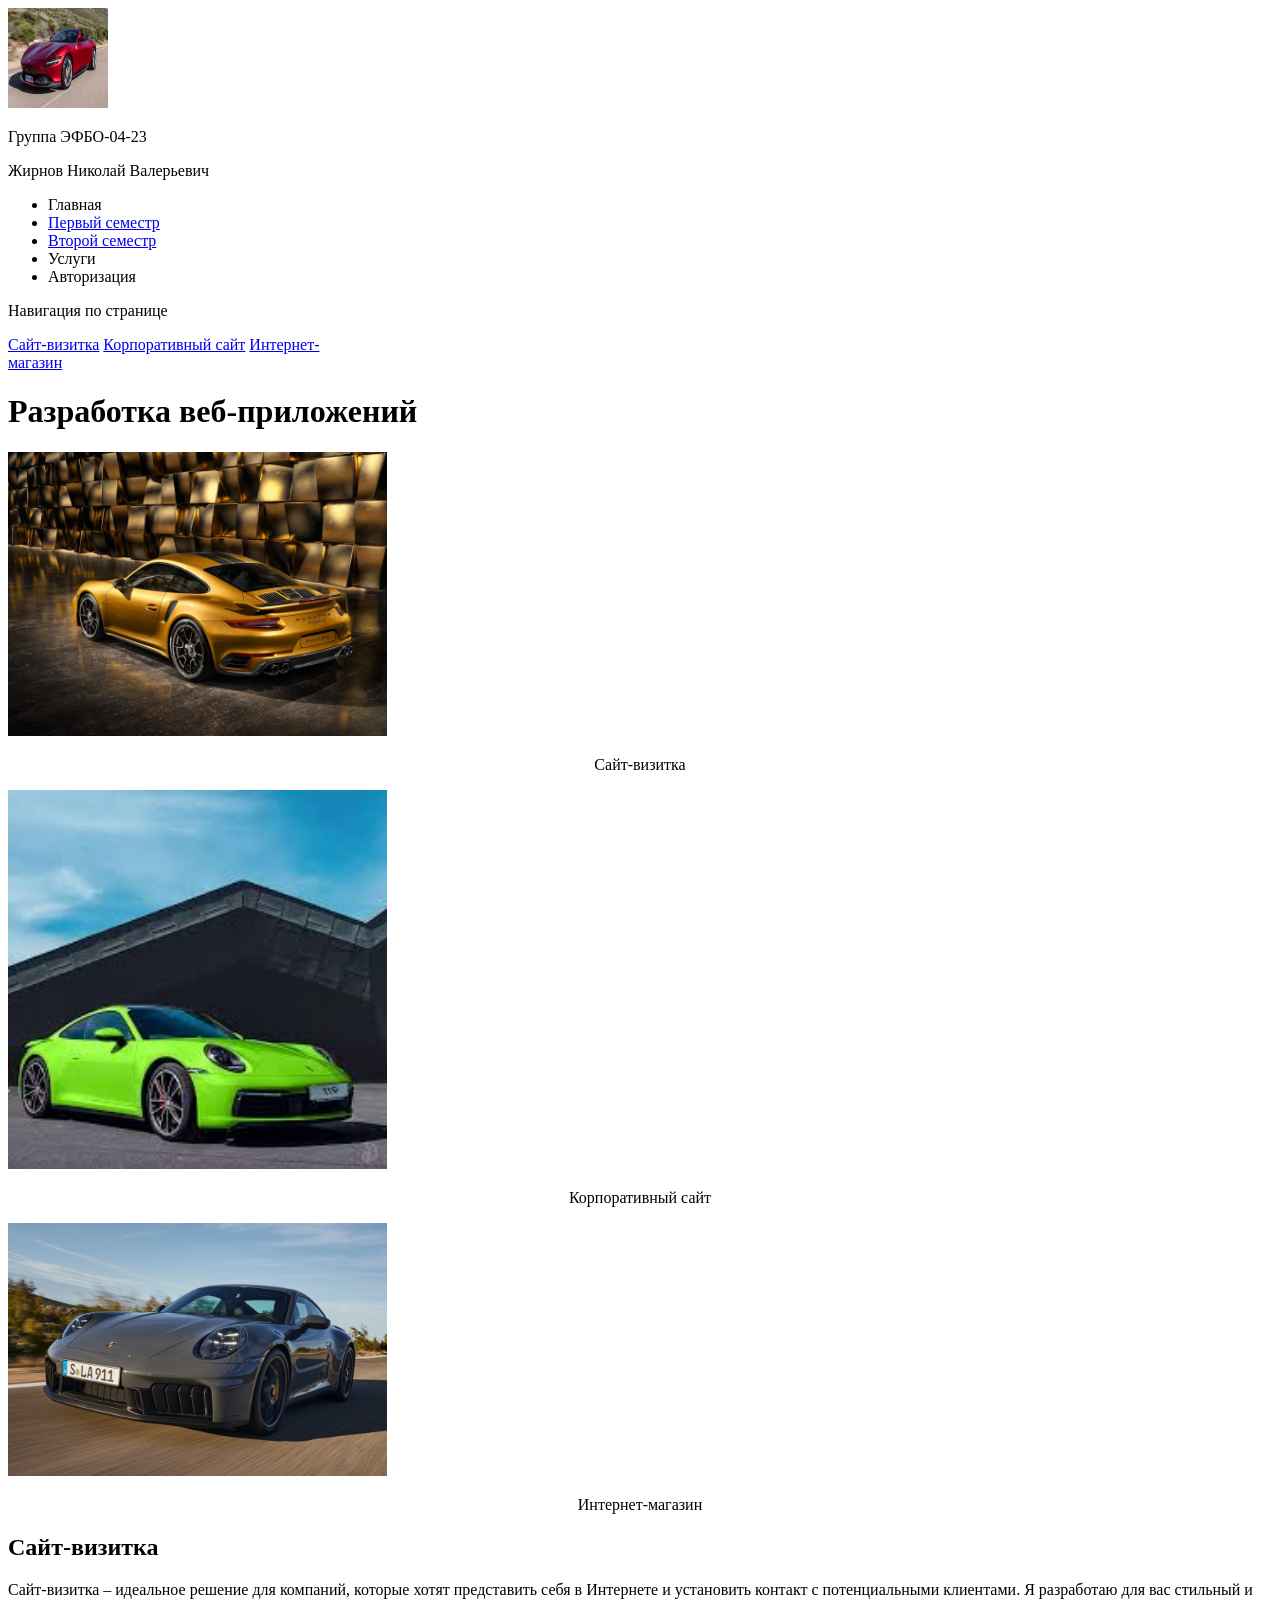
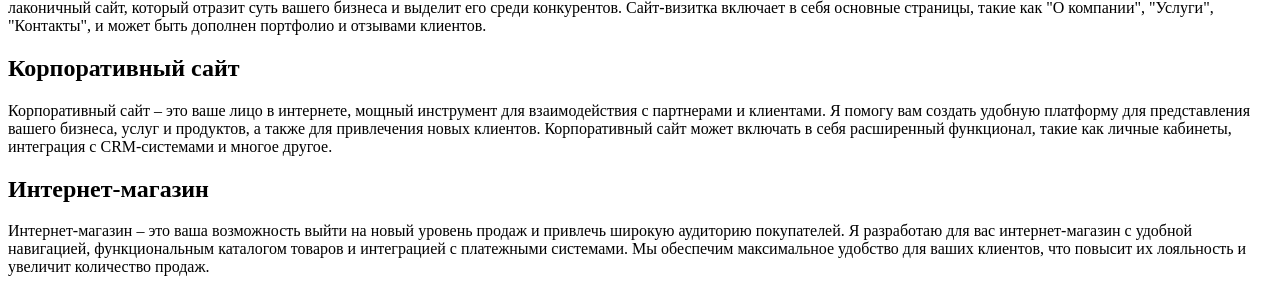
==== index1.html @ f849e3be "first commit" ====
<!DOCTYPE html>
<html lang="ru">
<head>
    <meta charset="UTF-8">
    <meta name="viewport" content="width=device-width, initial-scale=1.0">
    <link rel="icon" href="favicon.ico" type="image/x-ico">
    <title>Document</title>
</head>
<body>
    <!--шапка страницы-->
    <header>
        <img src="images/fera.webp" alt="logotype" style="height: 100px; width: 100px;">
        <p>Группа ЭФБО-04-23</p>
        <p>Жирнов Николай Валерьевич</p>


        <!--навбар-->
        <div>
            <ul>
                <li>Главная</li>
                <li><a href="index.html">Первый семестр</a></li>
                <li><a href="index1.html">Второй семестр</a></li>
                <li>Услуги</li>
                <li>Авторизация</li>
            </ul>
        </div>

        <!--панелька с ссылками на элементы этой же страницы-->
        <aside style="padding-right: 10px; width: 25%;">
             <p>Навигация по странице</p>
            <a href="#landingpage">Сайт-визитка</a>
            <a href="#corpwebsite">Корпоративный сайт</a>
            <a href="#shop">Интернет-магазин</a>
         </aside>



        <!--основная часть страницы-->
        <main>
            <h1>Разработка веб-приложений</h1>


            <div>
                <img src="images/porsheGold.jpeg" alt="landig page screenshot" style="width: 30%;">
                <p style="text-align: center;">Сайт-визитка</p>
            </div>

            <div>
                <img src="images/porsheGreen.jpeg" alt="corporative website screenshot" style="width: 30%;">
                <p style="text-align: center;">Корпоративный сайт</p>
            </div>

            <div>
                <img src="images/porsheBlack.jpg" alt="Internet shop website screenshot" style="width: 30%;">
                 <p style="text-align: center;">Интернет-магазин</p>
            </div>


            <h2 id="landingpage">Сайт-визитка</h2>
            <p>Сайт-визитка – идеальное решение для компаний, которые хотят представить себя в Интернете и установить контакт с потенциальными клиентами. Я разработаю для вас стильный и лаконичный сайт, который отразит суть вашего бизнеса и выделит его среди конкурентов. Сайт-визитка включает в себя основные страницы, такие как "О компании", "Услуги", "Контакты", и может быть дополнен портфолио и отзывами клиентов.</p>

            <h2 id="corpwebsite">Корпоративный сайт</h2>
            <p>Корпоративный сайт – это ваше лицо в интернете, мощный инструмент для взаимодействия с партнерами и клиентами. Я помогу вам создать удобную платформу для представления вашего бизнеса, услуг и продуктов, а также для привлечения новых клиентов. Корпоративный сайт может включать в себя расширенный функционал, такие как личные кабинеты, интеграция с CRM-системами и многое другое.</p>

            <h2 id="shop">Интернет-магазин</h2>
            <p>Интернет-магазин – это ваша возможность выйти на новый уровень продаж и привлечь широкую аудиторию покупателей. Я разработаю для вас интернет-магазин с удобной навигацией, функциональным каталогом товаров и интеграцией с платежными системами. Мы обеспечим максимальное удобство для ваших клиентов, что повысит их лояльность и увеличит количество продаж.</p>
            
        </main>
    </header>
</body>
</html>
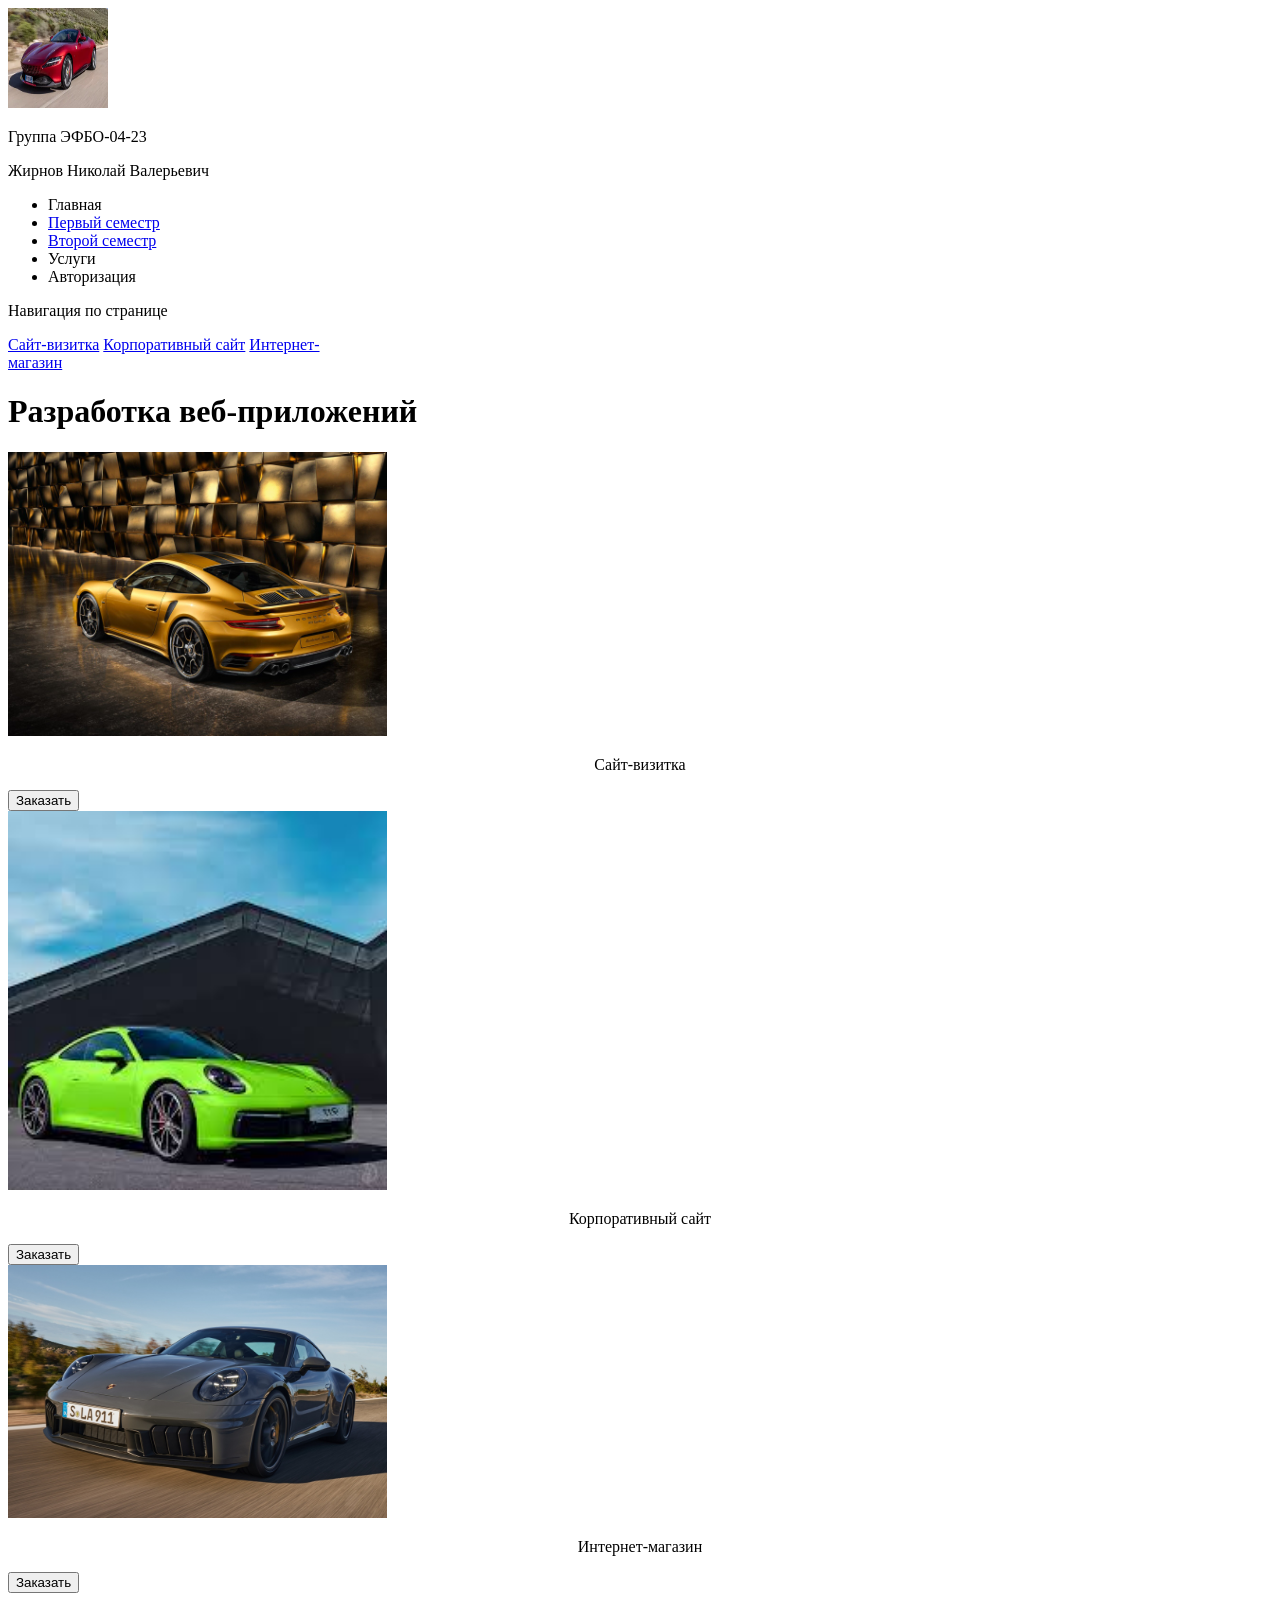
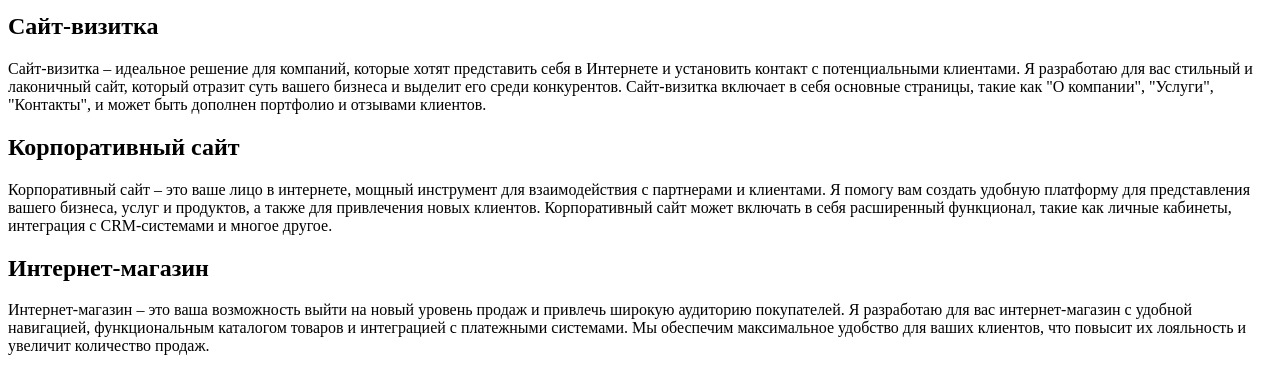
==== commit ba21ff08: "Second homework" ====
--- a/index1.html
+++ b/index1.html
@@ -4,6 +4,7 @@
     <meta charset="UTF-8">
     <meta name="viewport" content="width=device-width, initial-scale=1.0">
     <link rel="icon" href="favicon.ico" type="image/x-ico">
+    <link rel = "stylesheet" href="style.css">
     <title>Document</title>
 </head>
 <body>
@@ -43,16 +44,19 @@
             <div>
                 <img src="images/porsheGold.jpeg" alt="landig page screenshot" style="width: 30%;">
                 <p style="text-align: center;">Сайт-визитка</p>
+                <button id="openModal1" onclick="location.href = 'order.html'" >Заказать</button>
             </div>
 
             <div>
                 <img src="images/porsheGreen.jpeg" alt="corporative website screenshot" style="width: 30%;">
                 <p style="text-align: center;">Корпоративный сайт</p>
+                <button id="openModal1" onclick="location.href = 'order.html'">Заказать</button>
             </div>
 
             <div>
                 <img src="images/porsheBlack.jpg" alt="Internet shop website screenshot" style="width: 30%;">
                  <p style="text-align: center;">Интернет-магазин</p>
+                 <button id="openModal2" onclick="location.href = 'order.html'">Заказать</button>
             </div>
 
 
@@ -64,8 +68,8 @@
 
             <h2 id="shop">Интернет-магазин</h2>
             <p>Интернет-магазин – это ваша возможность выйти на новый уровень продаж и привлечь широкую аудиторию покупателей. Я разработаю для вас интернет-магазин с удобной навигацией, функциональным каталогом товаров и интеграцией с платежными системами. Мы обеспечим максимальное удобство для ваших клиентов, что повысит их лояльность и увеличит количество продаж.</p>
-            
         </main>
     </header>
+<script src="script.js"></script> <!-- Подключаем JavaScript -->
 </body>
 </html>
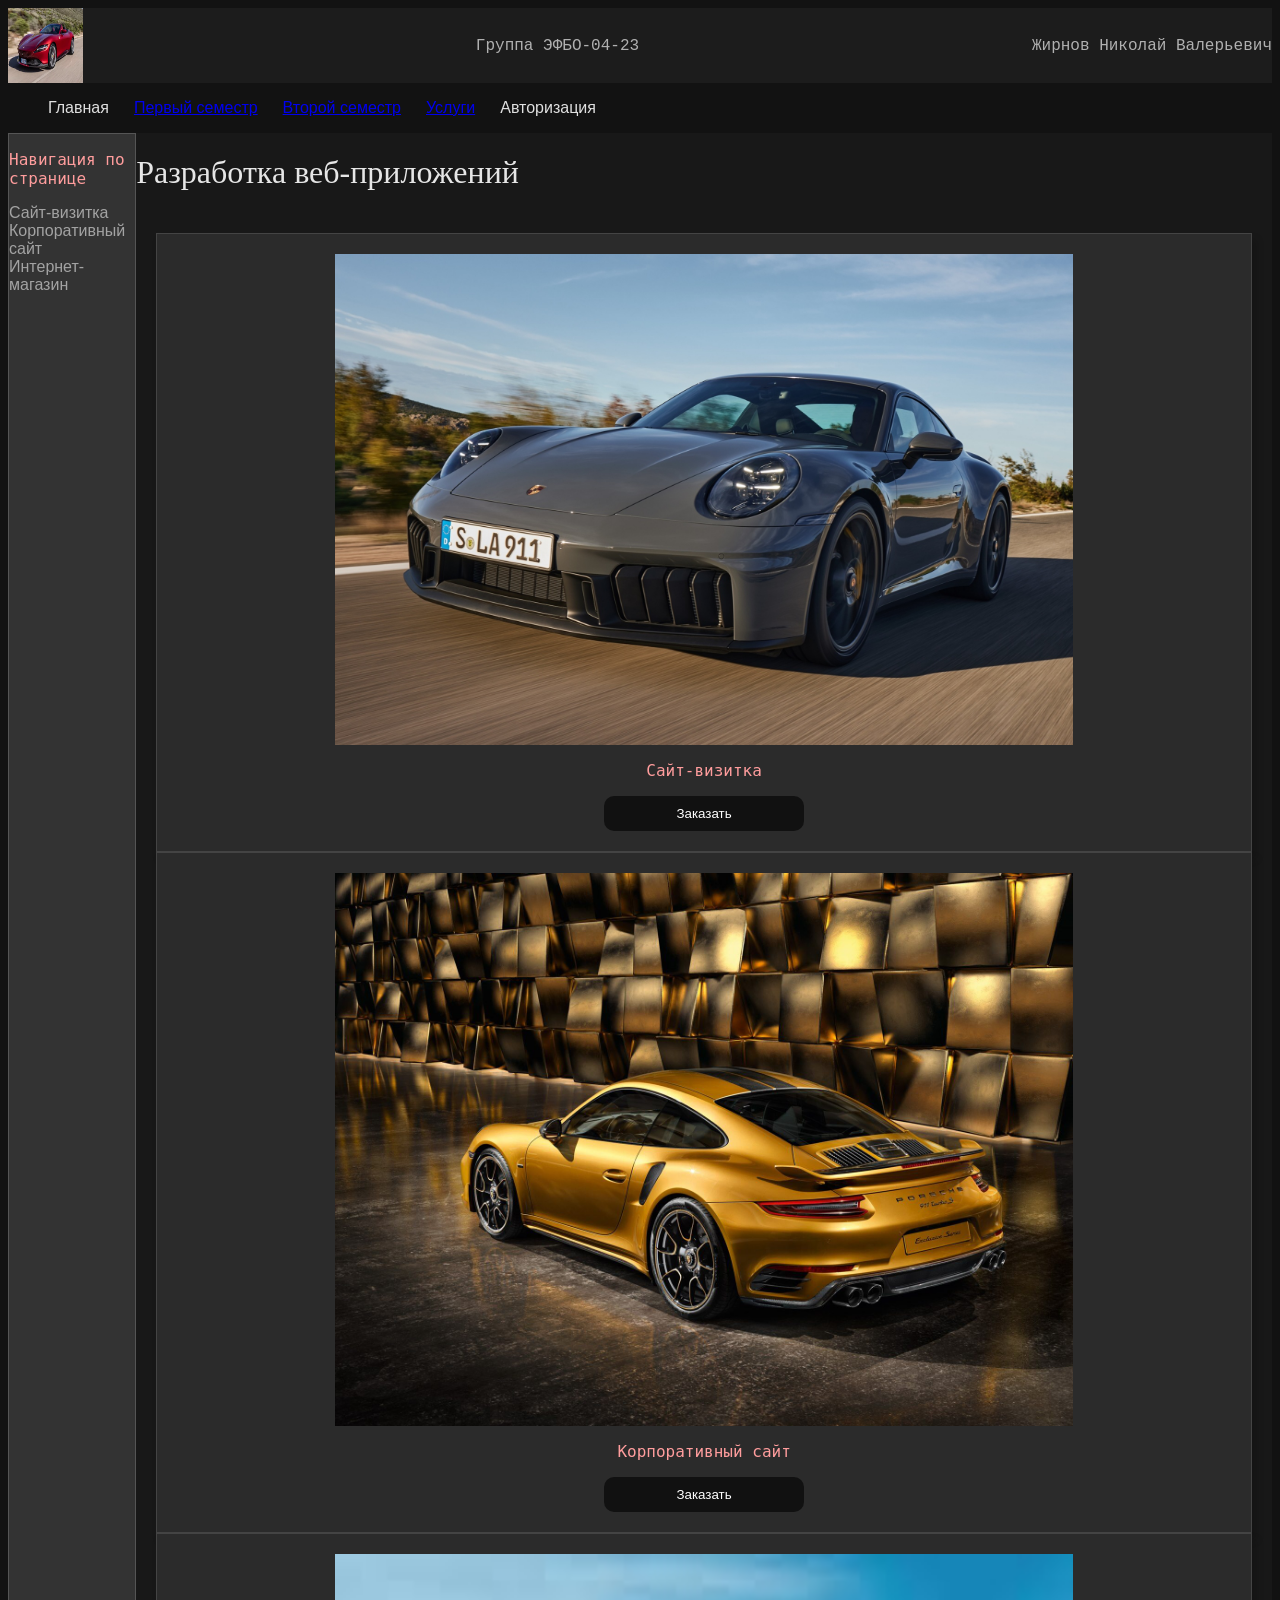
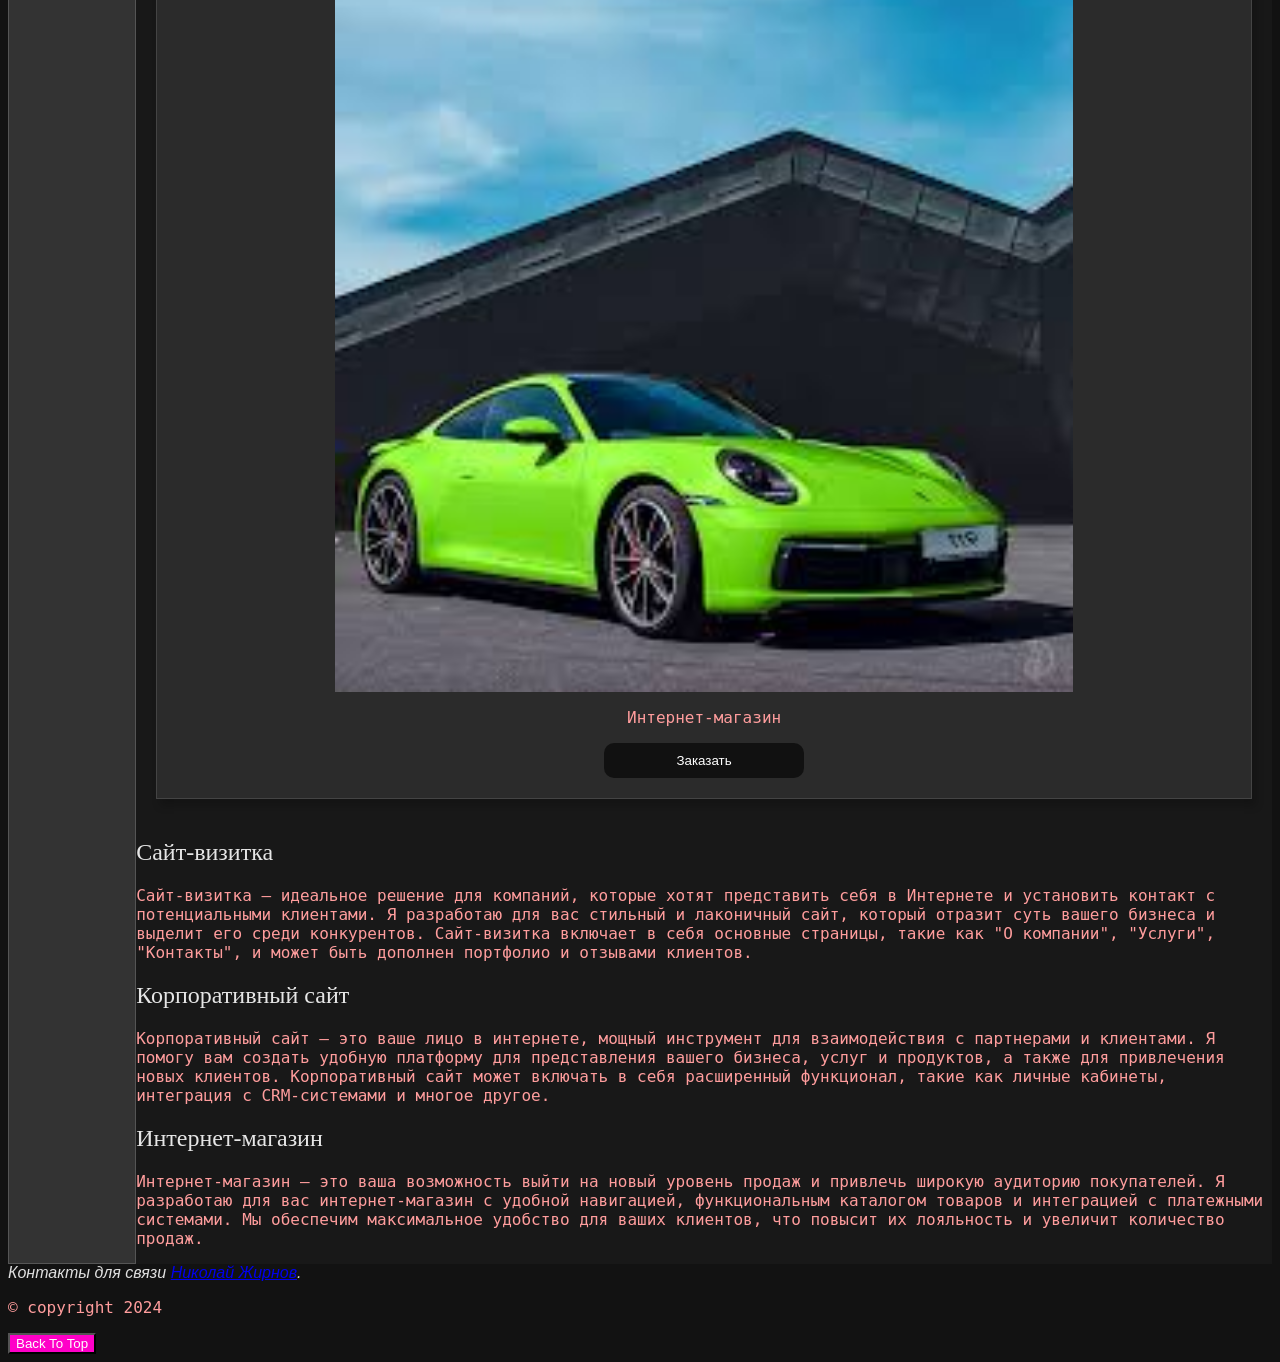
==== commit 92f3565a: "Конец 3 семестра" ====
--- a/index1.html
+++ b/index1.html
@@ -10,66 +10,154 @@
 <body>
     <!--шапка страницы-->
     <header>
-        <img src="images/fera.webp" alt="logotype" style="height: 100px; width: 100px;">
-        <p>Группа ЭФБО-04-23</p>
-        <p>Жирнов Николай Валерьевич</p>
+        <div id="siteHeader">
+            <img src="images/fera.webp" alt="logotype" style="height: 75px; width: 75px;">
+            <p>Группа ЭФБО-04-23</p>
+            <p>Жирнов Николай Валерьевич</p>
+        </div>
+    </header>
 
-
-        <!--навбар-->
+        <!--навигационный бар-->
         <div>
-            <ul>
+            <ul style="display: flex; flex-direction: row;align-items: center;justify-content: flex-start; column-gap: 25px; list-style-type: none;">
                 <li>Главная</li>
                 <li><a href="index.html">Первый семестр</a></li>
                 <li><a href="index1.html">Второй семестр</a></li>
-                <li>Услуги</li>
+                <li><a href="attendance.html">Услуги</a></li>
                 <li>Авторизация</li>
             </ul>
         </div>
 
         <!--панелька с ссылками на элементы этой же страницы-->
-        <aside style="padding-right: 10px; width: 25%;">
-             <p>Навигация по странице</p>
-            <a href="#landingpage">Сайт-визитка</a>
-            <a href="#corpwebsite">Корпоративный сайт</a>
-            <a href="#shop">Интернет-магазин</a>
-         </aside>
+        <div style="display: flex;">
+            <aside style="padding-right: 10px; width: 30%;">
+                <p>Навигация по странице</p>
+                <div style="display: flex; flex-flow: column;" id="asideElements">
+                    <a href="#landingpage" class="link">Сайт-визитка</a>
+                    <a href="#corpwebsite" class="link">Корпоративный сайт</a>
+                    <a href="#shop" class="link">Интернет-магазин</a>
+                </div>
+            </aside>
 
 
 
-        <!--основная часть страницы-->
-        <main>
-            <h1>Разработка веб-приложений</h1>
+            <!--основная часть страницы-->
+            <main>
+                <h1>Разработка веб-приложений</h1>
+
+                <div class="grid-container">
+
+                    <div class="itemCards" style="display: flex; flex-flow: column; justify-content: center; align-items: center;">
+                        <img src="images/porsheBlack.jpg" alt="landig page screenshot" style="width: 70%;">
+                        <p style="text-align: center;">Сайт-визитка</p>
+                        <button id="openModal" class="orderButton">Заказать</button>
+                    </div>
+
+                    <div class="itemCards" style="display: flex; flex-flow: column; justify-content: center;align-items: center;">
+                        <img src="images/porsheGold.jpeg" alt="corporative website screenshot" style="width: 70%;">
+                        <p style="text-align: center;">Корпоративный сайт</p>
+                        <button id="openModal1" class="orderButton">Заказать</button>
+                    </div>
+
+                    <div class="itemCards" style="display: flex; flex-flow: column; justify-content: center;align-items: center;">
+                        <img src="images/porsheGreen.jpeg" alt="Internet shop website screenshot" style="width: 70%;">
+                        <p style="text-align: center;">Интернет-магазин</p>
+                        <button id="openModal2" class="orderButton">Заказать</button>
+                    </div>
+                </div>
+
+                
+                <h2 id="landingpage">Сайт-визитка</h2>
+                <p class="article">Сайт-визитка – идеальное решение для компаний, которые хотят представить себя в Интернете и установить контакт с потенциальными клиентами. Я разработаю для вас стильный и лаконичный сайт, который отразит суть вашего бизнеса и выделит его среди конкурентов. Сайт-визитка включает в себя основные страницы, такие как "О компании", "Услуги", "Контакты", и может быть дополнен портфолио и отзывами клиентов.</p>
+
+                <h2 id="corpwebsite">Корпоративный сайт</h2>
+                <p class="article">Корпоративный сайт – это ваше лицо в интернете, мощный инструмент для взаимодействия с партнерами и клиентами. Я помогу вам создать удобную платформу для представления вашего бизнеса, услуг и продуктов, а также для привлечения новых клиентов. Корпоративный сайт может включать в себя расширенный функционал, такие как личные кабинеты, интеграция с CRM-системами и многое другое.</p>
+
+                <h2 id="shop">Интернет-магазин</h2>
+                <p class="article">Интернет-магазин – это ваша возможность выйти на новый уровень продаж и привлечь широкую аудиторию покупателей. Я разработаю для вас интернет-магазин с удобной навигацией, функциональным каталогом товаров и интеграцией с платежными системами. Мы обеспечим максимальное удобство для ваших клиентов, что повысит их лояльность и увеличит количество продаж.</p>
+                
+            </main>
+        </div>
+
+                <!--нижний колонтитул страницы-->
+                <footer>
+                    <address> 
+                        Контакты для связи <a href="nickzhirnoff@gmail.com.com">Николай Жирнов</a>.
+                    </address>
+                    <p>© copyright 2024</p>
+                </footer>
+
+        
+        <div id="modal">
+            <div id = "formBody">
+                <div style="display: flex; flex-direction: column; row-gap: 15px; padding-left: 15px;">
+                    <div style="display: flex;flex-direction: row;align-items: center; column-gap: 10px;">
+                        <h2>Форма обратной связи</h2>
+                        <p class = "close">Закрыть</p>
+                    </div>
+
+                    <p id="selectedService"></p>
+
+                    <form id="contactForm" action="thanks.html" method="get" style="display: flex; flex-direction: column; row-gap: 6px;">
+                        <!-- Поле для ввода имени -->
+                        <div style="display: flex;flex-direction: row;align-items: flex-end;justify-content: flex-start;">
+                            <label for="name">Имя:</label>
+                            <input type="text" id="name" name="name" class="formLabel" required>
+                        </div>
+
+                        <!-- Поле для ввода электронной почты -->
+                        <div style="display: flex;flex-direction: row;align-items: flex-end;justify-content: flex-start;">
+                            <label for="email">Электронная почта:</label>
+                            <input type="email" id="email" name="email" class="formLabel" required>
+                        </div>
+
+                        <!-- Поле для ввода телефона -->
+                        <div style="display: flex;flex-direction: row;align-items: flex-end;justify-content: flex-start;">
+                            <label for="phone">телефон:</label>
+                            <input type="tel" id="phone" name="phone" class="formLabel" required>          
+                        </div>
+
+                         <!-- Поле для указания страны -->
+                        <div>
+                            <label for="country">страна:</label>
+                            <select id="country" name="country" required>
+                                <option value="">-----</option>
+                                <option value="ru">Россия</option>
+                                <option value="kz">Казахстан</option>
+                            </select>
+                        </div>
+                        
+                         <!-- Поле для ввода даты -->
+                        <div style="display: flex;flex-direction: row;align-items: flex-end;justify-content: flex-start;">
+                             <label for="date">Дата:</label>
+                             <input type="date" id="date" required>
+                        </div>
+
+                        <!-- Многострочное текстовое поле для комментариев -->
+                        <div style="display: flex;flex-direction: row;align-items: flex-end;justify-content: flex-start;">
+                            <label for="comments">Комментарии:</label>
+                            <textarea id="comments" name="comments" class="formLabel"></textarea>
+                        </div>
+
+                         <!-- Согласие со всем -->
+                          <div>
+                            <input type="checkbox" id="chkbox" name="chkbox" required>
+                            <label for="chkbox">я согласен на обработку моих персональных данных</label>
+                          </div>
 
 
-            <div>
-                <img src="images/porsheGold.jpeg" alt="landig page screenshot" style="width: 30%;">
-                <p style="text-align: center;">Сайт-визитка</p>
-                <button id="openModal1" onclick="location.href = 'order.html'" >Заказать</button>
+                        <!-- Кнопка отправки формы -->
+                        <button type="submit" class="orderButton">Отправить</button>
+                    </form>
+                </div>
             </div>
+        </div>
 
-            <div>
-                <img src="images/porsheGreen.jpeg" alt="corporative website screenshot" style="width: 30%;">
-                <p style="text-align: center;">Корпоративный сайт</p>
-                <button id="openModal1" onclick="location.href = 'order.html'">Заказать</button>
-            </div>
+        <button class="back-to-top hidden">Back To Top</button>
+        <script src="topbutton.js"></script>
 
-            <div>
-                <img src="images/porsheBlack.jpg" alt="Internet shop website screenshot" style="width: 30%;">
-                 <p style="text-align: center;">Интернет-магазин</p>
-                 <button id="openModal2" onclick="location.href = 'order.html'">Заказать</button>
-            </div>
+    <script src="script.js"></script> <!-- Подключаем JavaScript -->
 
 
-            <h2 id="landingpage">Сайт-визитка</h2>
-            <p>Сайт-визитка – идеальное решение для компаний, которые хотят представить себя в Интернете и установить контакт с потенциальными клиентами. Я разработаю для вас стильный и лаконичный сайт, который отразит суть вашего бизнеса и выделит его среди конкурентов. Сайт-визитка включает в себя основные страницы, такие как "О компании", "Услуги", "Контакты", и может быть дополнен портфолио и отзывами клиентов.</p>
-
-            <h2 id="corpwebsite">Корпоративный сайт</h2>
-            <p>Корпоративный сайт – это ваше лицо в интернете, мощный инструмент для взаимодействия с партнерами и клиентами. Я помогу вам создать удобную платформу для представления вашего бизнеса, услуг и продуктов, а также для привлечения новых клиентов. Корпоративный сайт может включать в себя расширенный функционал, такие как личные кабинеты, интеграция с CRM-системами и многое другое.</p>
-
-            <h2 id="shop">Интернет-магазин</h2>
-            <p>Интернет-магазин – это ваша возможность выйти на новый уровень продаж и привлечь широкую аудиторию покупателей. Я разработаю для вас интернет-магазин с удобной навигацией, функциональным каталогом товаров и интеграцией с платежными системами. Мы обеспечим максимальное удобство для ваших клиентов, что повысит их лояльность и увеличит количество продаж.</p>
-        </main>
-    </header>
-<script src="script.js"></script> <!-- Подключаем JavaScript -->
-</body>
+    </body>
 </html>
--- a/style.css
+++ b/style.css
@@ -0,0 +1,186 @@
+/* Основные стили для дизайна */
+
+body {
+    background-color: #121212; /* Темный фон */
+    color: #e0e0e0; /* Светлый текст */
+    font-family: Arial, sans-serif;
+}
+
+#modal {
+    display: none;
+    position: fixed;
+    z-index: 1;
+    left: 0;
+    top: 0;
+    width: 100%;
+    height: 100%;
+    overflow: auto;
+    background-color: rgba(0, 0, 0, 0.85); /* Темный полупрозрачный фон */
+}
+
+#modal-content {
+    background-color: #333; /* Темный фон модального окна */
+    color: #f5f5f5;
+    margin: 15% auto;
+    padding: 20px;
+    border: 1px solid #555; /* Темная граница */
+    width: 80%;
+    border-radius: 10px; /* Скругленные углы */
+}
+
+.close {
+    color: #ccc; /* Светлый цвет для кнопки закрытия */
+    float: right;
+    font-size: 28px;
+    font-weight: bold;
+}
+
+.close:hover,
+.close:focus {
+    color: #ff6b6b; /* Цвет при наведении */
+    cursor: pointer;
+}
+
+h1, h2 {
+    font-family: Impact, fantasy;
+    color: #e6e6e6;
+}
+
+h1 {
+    font-weight: 500;
+}
+
+h2 {
+    font-weight: 300;
+}
+
+p {
+    font-family: DejaVu Sans Mono, monospace;
+    color: #ff9d9d;
+}
+
+header {
+    background-color: #1c1c1c; /* Темный фон для шапки */
+}
+
+header p {
+    font-family: Courier New, monospace;
+    color: #b0b0b0;
+}
+
+td {
+    background-color: #2d2d2d; /* Темный фон для ячеек */
+    color: #00ff87;
+    border: 3px double #333;
+}
+
+#formBody {
+    background-color: #242424;
+    color: #e0e0e0;
+    border-radius: 15px;
+    display: flex;
+    position: absolute;
+    margin: -100px 0 0 -200px;
+    top: 50%;
+    left: 50%;
+    height: 500px;
+    width: 500px;
+}
+
+#siteHeader {
+    display: flex;
+    justify-content: space-between;
+    align-items: center;
+    background-color: #1c1c1c;
+    color: #bdbdbd;
+}
+
+#navBar {
+    background-color: #333;
+    box-shadow: 0px 4px 8px 0px rgba(0, 0, 0, 0.3);
+}
+
+aside {
+    background-color: #333;
+    color: #f0f0f0;
+    border: 1px solid #555;
+}
+
+.link {
+    color: #a3a3a3;
+    text-decoration: none;
+}
+
+.link:hover {
+    color: #ff6b6b;
+}
+
+.link:active {
+    color: #00ffd5;
+}
+
+.back-to-top {
+    background-color: #ff00c8;
+    color: #fff;
+}
+
+main {
+    background-color: #181818;
+}
+
+.itemCards {
+    background-color: #2b2b2b;
+    color: #e0e0e0;
+    border: 1px solid #444;
+    padding: 20px;
+    box-shadow: 4px 7px 8px rgba(0, 0, 0, 0.2);
+}
+
+.itemCards:hover {
+    background-color: #333;
+}
+
+.orderButton {
+    background: #111;
+    color: #fff;
+    border-radius: 10px;
+    width: 200px;
+    height: 35px;
+    border: none;
+}
+
+.orderButton:hover:before {
+    opacity: 1;
+}
+
+.grid-container {
+    gap: 10px;
+    padding: 20px;
+}
+
+.formLabel {
+    font-family: 'Roboto', sans-serif;
+    color: #e0e0e0;
+}
+
+@media (min-width: 320px) and (max-width: 800px) {
+    aside {
+        display: none;
+    }
+
+    #navul {
+        column-gap: 0;
+    }
+
+    .grid-container {
+        display: block;
+    }
+
+    img {
+        max-width: 100%;
+    }
+
+    #navBar {
+        background-color: #1a1a1a;
+    }
+}
